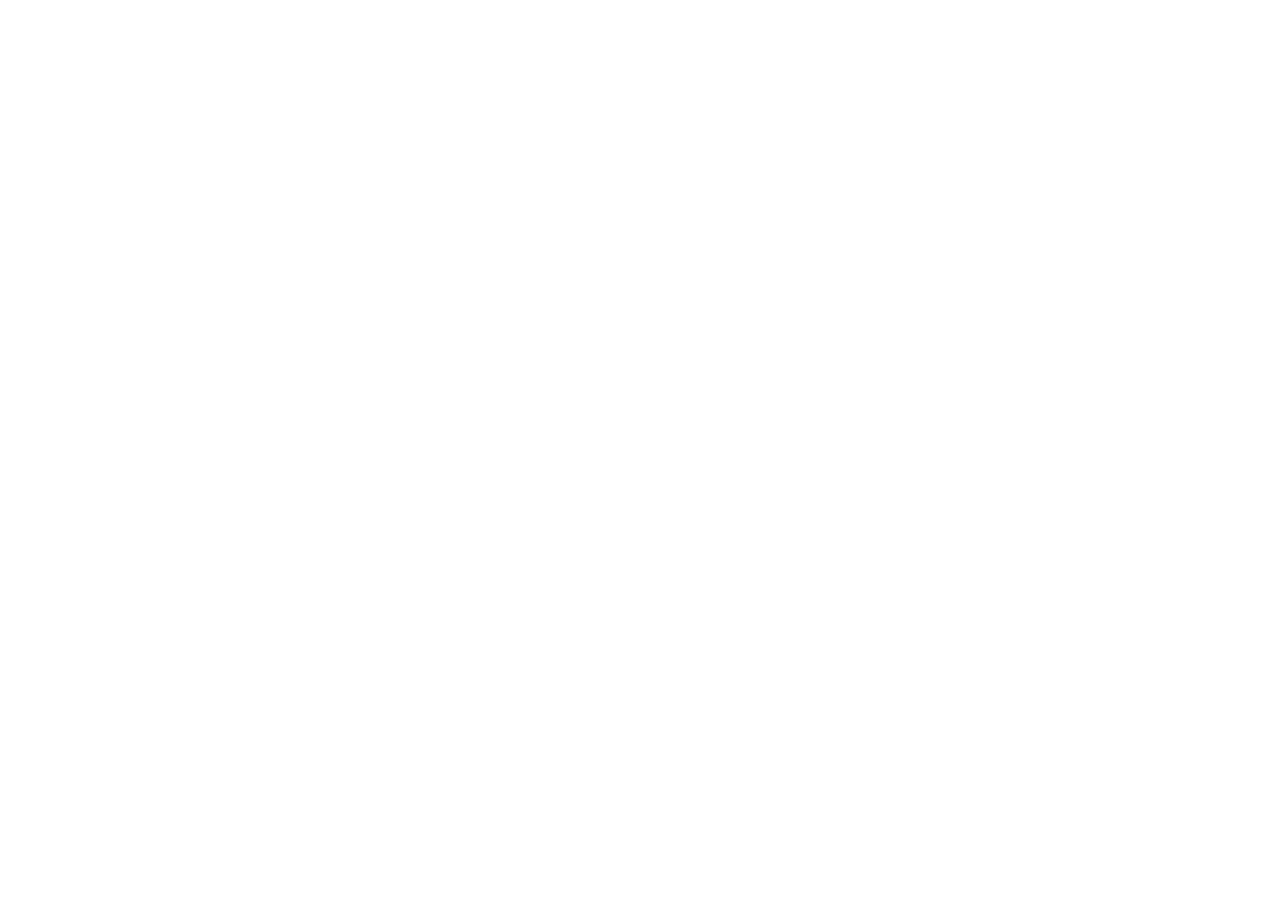
==== index.html @ b1124f7c "Primeros archivos del proyecto" ====
<!DOCTYPE html>
<html lang="en">
<head>
    <meta charset="UTF-8">
    <meta name="viewport" content="width=device-width, initial-scale=1.0">
    <title>PlusVida</title>
    <link rel="stylesheet" href="style.css">
    <script src="main.js" defer></script>
</head>
<body>
    
</body>
</html>
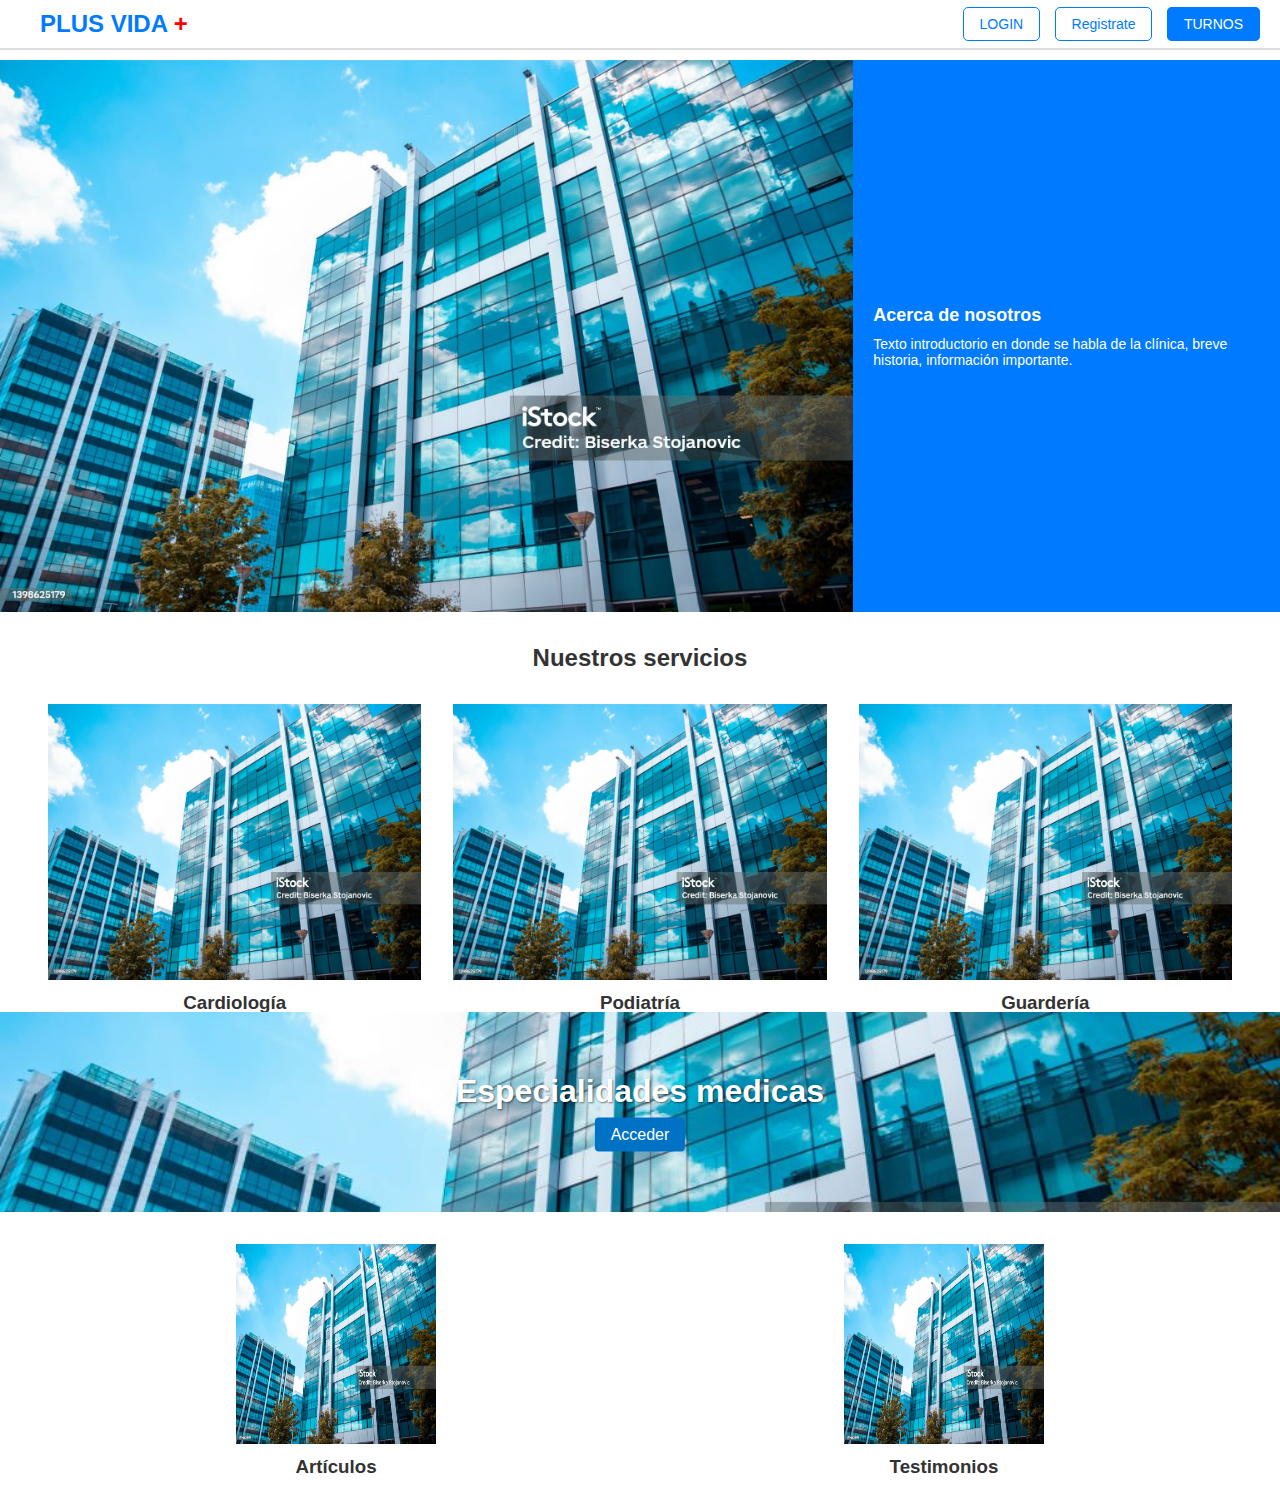
==== commit bccc8aeb: "subo cambios" ====
--- a/index.html
+++ b/index.html
@@ -1,13 +1,88 @@
 <!DOCTYPE html>
-<html lang="en">
-<head>
-    <meta charset="UTF-8">
-    <meta name="viewport" content="width=device-width, initial-scale=1.0">
-    <title>PlusVida</title>
-    <link rel="stylesheet" href="style.css">
-    <script src="main.js" defer></script>
-</head>
-<body>
+<html lang="es">
+  <head>
+    <meta charset="UTF-8" />
+    <meta name="viewport" content="width=device-width, initial-scale=1.0" />
+    <title>Plus Vida</title>
+    <link rel="stylesheet" href="./css/style.css" />
+    <link
+      rel="stylesheet"
+      href="assets/vendors/themify-icons/css/themify-icons.css"
+    />
+  </head>
+  <body>
+    <!-- Navbar -->
+    <div class="navbar">
+      <span class="menu-icon"></span>
+      <div class="navbar-brand">PLUS VIDA <span>+</span></div>
+      <div class="navbar-buttons">
+       
+        <a href="login.html">LOGIN</a>
+        <a href="register.html">Registrate</a>
+        <a href="">TURNOS</a>
+      </div>
+    </div>
+
+    <!-- Header with Sidebar -->
+    <div class="header">
+      <img src="clinica.jpg" alt="Clinica exterior" />
+      <div class="sidebar">
+        <h5>Acerca de nosotros</h5>
+        <p>
+          Texto introductorio en donde se habla de la clínica, breve historia,
+          información importante.
+        </p>
+      </div>
+    </div>
+    <section class="services">
+      <h2 class="section-title">Nuestros servicios</h2>
+      <div class="service-cards">
+        <div class="service-card">
+          <img src="clinica.jpg" alt="Cardiología" class="service-icon" />
+          <h3 class="service-title">Cardiología</h3>
+        </div>
+        <div class="service-card">
+          <img src="clinica.jpg" alt="Podiatría" class="service-icon" />
+          <h3 class="service-title">Podiatría</h3>
+        </div>
+        <div class="service-card">
+          <img src="clinica.jpg" alt="Guardería" class="service-icon" />
+          <h3 class="service-title">Guardería</h3>
+        </div>
+      </div>
+    </section>
+
+    <div class="container">
+      <img src="clinica.jpg" alt="Medical team" class="background-image" />
+      <div class="overlay-text">
+        <h2 class="title">Especialidades medicas</h2>
+        <button class="access-button">Acceder</button>
+      </div>
+    </div>
+
+    <section class="content">
+      <div class="content-item">
+        <img src="clinica.jpg" alt="Artículos" class="content-image" />
+        <h3 class="content-title">Artículos</h3>
+      </div>
+      <div class="content-item">
+        <img src="clinica.jpg" alt="Testimonios" class="content-image" />
+        <h3 class="content-title">Testimonios</h3>
+      </div>
+    </section>
+
+
+
+
+
+
+
+
+
+
+   
     
-</body>
-</html>+    
+    
+  </body>
+</html>
--- a/css/style.css
+++ b/css/style.css
@@ -0,0 +1,191 @@
+ * {
+    margin: 0;
+    padding: 0;
+    box-sizing: border-box;
+    font-family: Arial, sans-serif;
+}
+body {
+    background-color: #ffffff;
+    color: #333;
+}
+
+/* Navbar */
+.navbar {
+    background-color: #ffffff;
+    display: flex;
+    align-items: center;
+    padding: 10px 20px;
+    border-bottom: 2px solid #ddd;
+}
+.navbar .menu-icon {
+    font-size: 24px;
+    margin-right: 20px;
+    color: #007bff;
+    cursor: pointer;
+}
+.navbar-brand {
+    font-weight: bold;
+    font-size: 24px;
+    color: #007bff;
+    flex-grow: 1;
+    text-transform: uppercase;
+}
+.navbar-brand span {
+    color: red;
+}
+.navbar-buttons a {
+    padding: 8px 16px;
+    border: 1px solid #007bff;
+    border-radius: 5px;
+    text-decoration: none;
+    color: #007bff;
+    font-size: 14px;
+    margin-left: 10px;
+}
+.navbar-buttons a:last-child {
+    background-color: #007bff;
+    color: #fff;
+}
+
+/* Header with Sidebar */
+.header {
+    display: flex;
+    margin-top: 10px;
+}
+.header img {
+    width: 66.66%;
+    height: auto;
+}
+.sidebar {
+    background-color: #007bff;
+    color: white;
+    padding: 20px;
+    width: 33.33%;
+    display: flex;
+    flex-direction: column;
+    justify-content: center;
+}
+.sidebar h5 {
+    font-size: 18px;
+    margin-bottom: 10px;
+}
+.sidebar p {
+    font-size: 14px;
+}
+.services {
+    padding: 2rem;
+  }
+  
+  .section-title {
+    text-align: center;
+    margin-bottom: 2rem;
+  }
+  
+  .service-cards {
+    display: flex;
+    justify-content: center;
+  }
+  
+  .service-card {
+    text-align: center;
+    margin: 0 1rem;
+  }
+  
+  .service-icon {
+    width: 100%;
+    height: 100%;
+  }
+  
+  .service-title {
+    margin-top: 0.5rem;
+  }
+  
+  /* Estilos de la sección de especialidades médicas */
+  .specialties {
+    padding: 2rem;
+  }
+  
+  .specialty-tabs {
+    display: flex;
+    justify-content: center;
+    margin-bottom: 2rem;
+  }
+  
+  .specialty-tab {
+    background-color: #0072C6;
+    color: #fff;
+    border: none;
+    padding: 0.5rem 1rem;
+    margin: 0 0.5rem;
+    cursor: pointer;
+  }
+  
+  .specialty-tab.active {
+    background-color: #005A9E;
+  }
+  
+  /* Estilos de la sección de contenido */
+  .content {
+    display: flex;
+    justify-content: space-around;
+    padding: 2rem;
+  }
+  
+  .content-item {
+    text-align: center;
+  }
+  
+  .content-image {
+    width: 200px;
+    height: 200px;
+  }
+  
+  .content-title {
+    margin-top: 0.5rem;
+  }
+  .container {
+    position: relative;
+    width: 100%;
+    height: 200px; /* Ajusta la altura según tus necesidades */
+  }
+  
+  .background-image {
+    width: 100%;
+    height: 100%;
+    object-fit: cover;
+  }
+  
+  .overlay-text {
+    position: absolute;
+    top: 50%;
+    left: 50%;
+    transform: translate(-50%, -50%);
+    text-align: center;
+    color: white;
+    text-shadow: 1px 1px 2px rgba(0, 0, 0, 0.5);
+  }
+  
+  .title {
+    font-size: 2rem;
+    font-weight: bold;
+    margin-bottom: 0.5rem;
+  }
+  
+  .subtitle {
+    font-size: 2rem;
+    font-weight: bold;
+  }
+  .access-button {
+  background-color: #0072C6;
+  color: white;
+  border: none;
+  padding: 0.5rem 1rem;
+  font-size: 1rem;
+  cursor: pointer;
+  border-radius: 4px;
+  transition: background-color 0.3s ease;
+}
+
+.access-button:hover {
+  background-color: #005A9E;
+}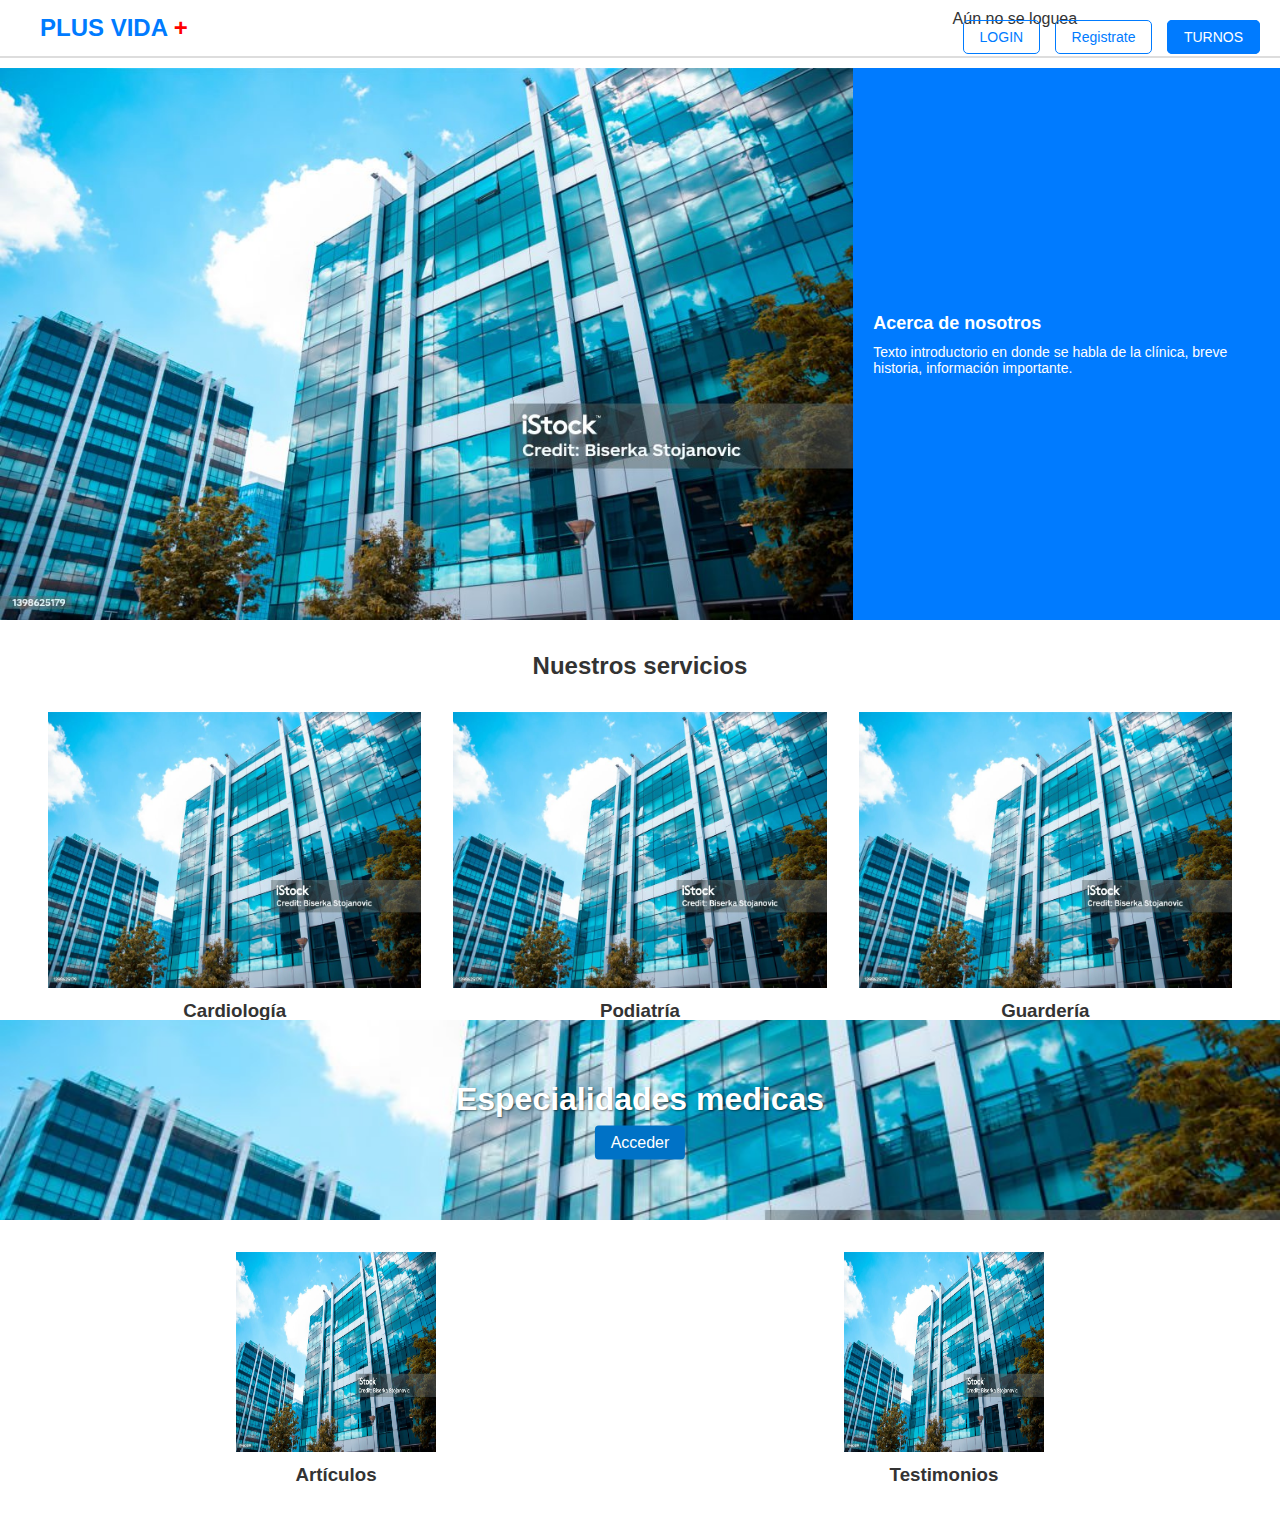
==== commit 3e55213c: "subo cambios de registro y inicio de session" ====
--- a/index.html
+++ b/index.html
@@ -9,6 +9,7 @@
       rel="stylesheet"
       href="assets/vendors/themify-icons/css/themify-icons.css"
     />
+    <script src="./js/Usuario.js"></script>
   </head>
   <body>
     <!-- Navbar -->
@@ -16,7 +17,7 @@
       <span class="menu-icon"></span>
       <div class="navbar-brand">PLUS VIDA <span>+</span></div>
       <div class="navbar-buttons">
-       
+       <p id="nombre1">aun no se loguea</p>
         <a href="login.html">LOGIN</a>
         <a href="register.html">Registrate</a>
         <a href="">TURNOS</a>
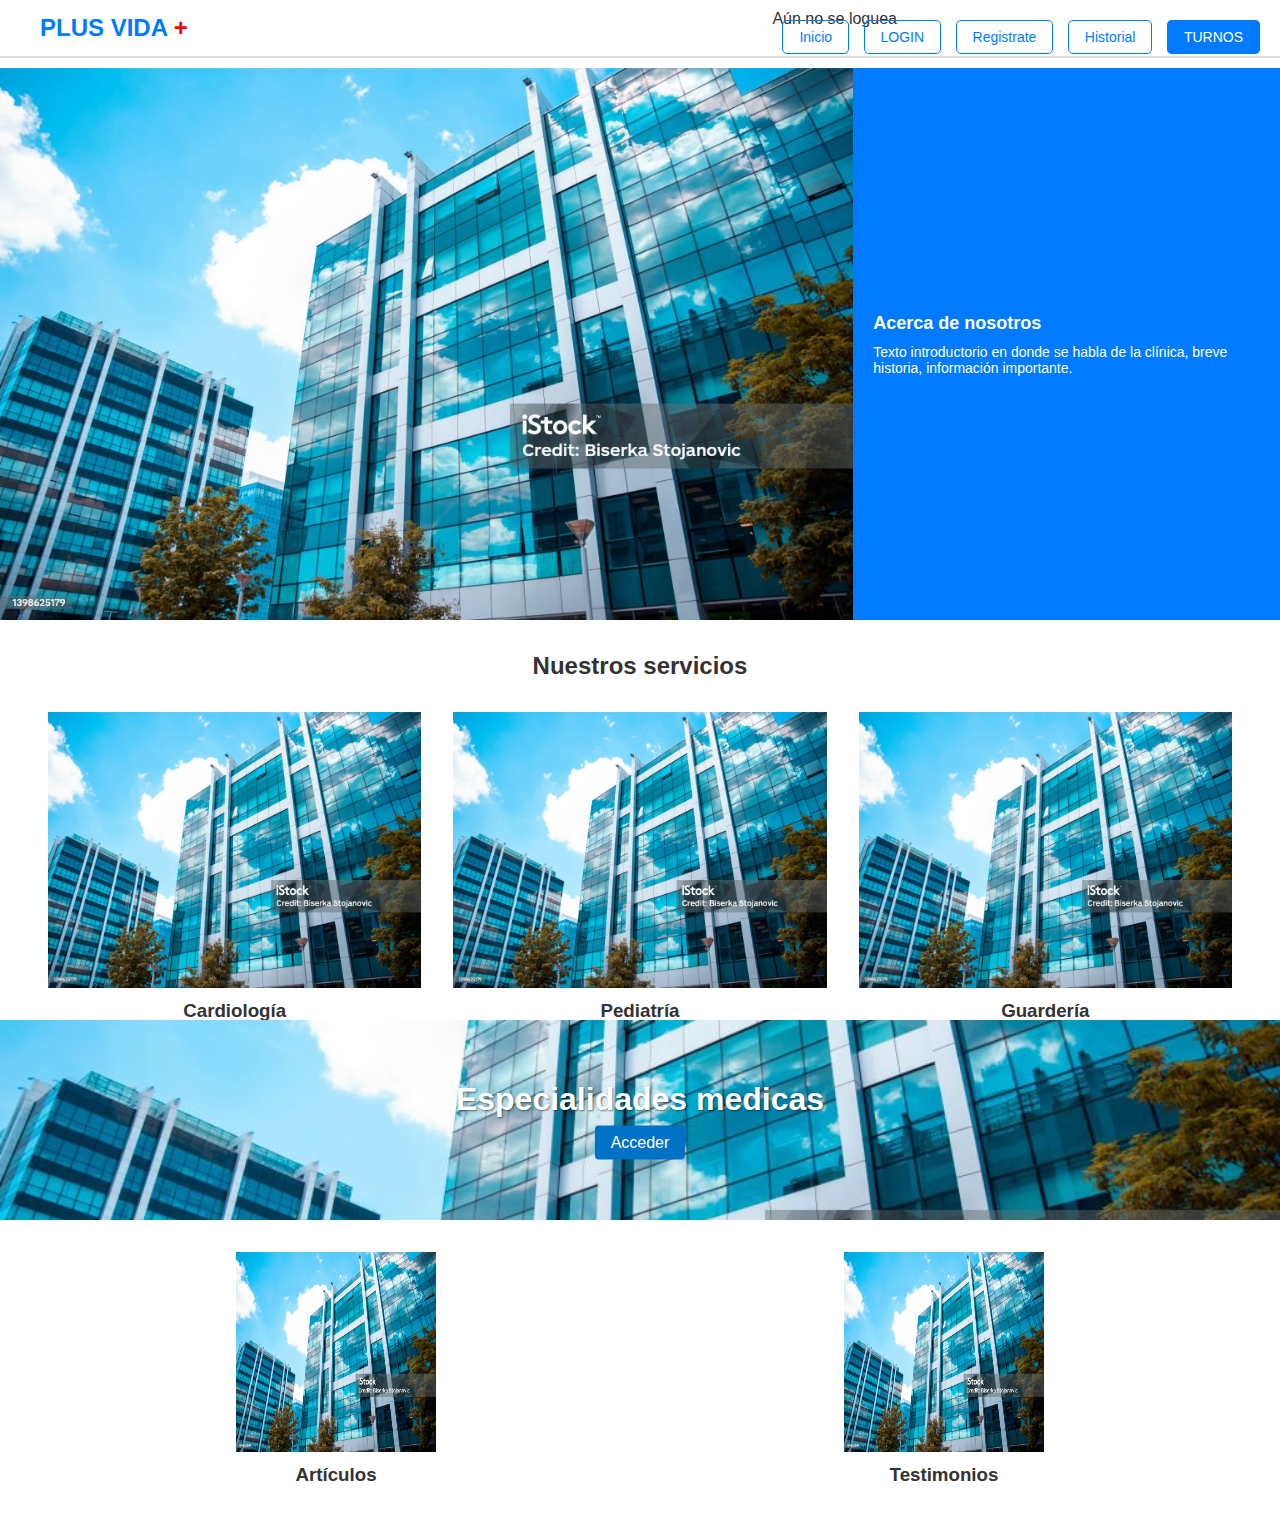
==== commit 8211d519: "Estudios creados | Turnos en proceso" ====
--- a/index.html
+++ b/index.html
@@ -18,8 +18,10 @@
       <div class="navbar-brand">PLUS VIDA <span>+</span></div>
       <div class="navbar-buttons">
        <p id="nombre1">aun no se loguea</p>
+       <a href="index.html">Inicio</a>
         <a href="login.html">LOGIN</a>
         <a href="register.html">Registrate</a>
+        <a href="historial.html">Historial</a>
         <a href="">TURNOS</a>
       </div>
     </div>
@@ -44,7 +46,7 @@
         </div>
         <div class="service-card">
           <img src="clinica.jpg" alt="Podiatría" class="service-icon" />
-          <h3 class="service-title">Podiatría</h3>
+          <h3 class="service-title">Pediatría</h3>
         </div>
         <div class="service-card">
           <img src="clinica.jpg" alt="Guardería" class="service-icon" />
--- a/css/style.css
+++ b/css/style.css
@@ -188,4 +188,41 @@
 
 .access-button:hover {
   background-color: #005A9E;
-}+}
+
+.row{
+  display: flex;
+  justify-content: center;
+}
+
+.col-lg-6{
+  display: flex;
+  justify-content: center;
+  text-align: center;
+  background-color: #0072C6;
+  border-radius: 10px;
+}
+
+.col-lg-4{
+  display: flex;
+  justify-content: center;
+  margin-top: 15px;
+}
+
+.col-lg-12{
+  margin-bottom: 15px;
+}
+
+.btn-secondary{
+  min-width: 700px;
+  max-height: 50px;
+}
+
+.col-lg-10{
+  display: flex;
+  justify-content: right;
+}
+.btn-success{
+  margin-top: 100px;
+  margin-right: 70px;
+}
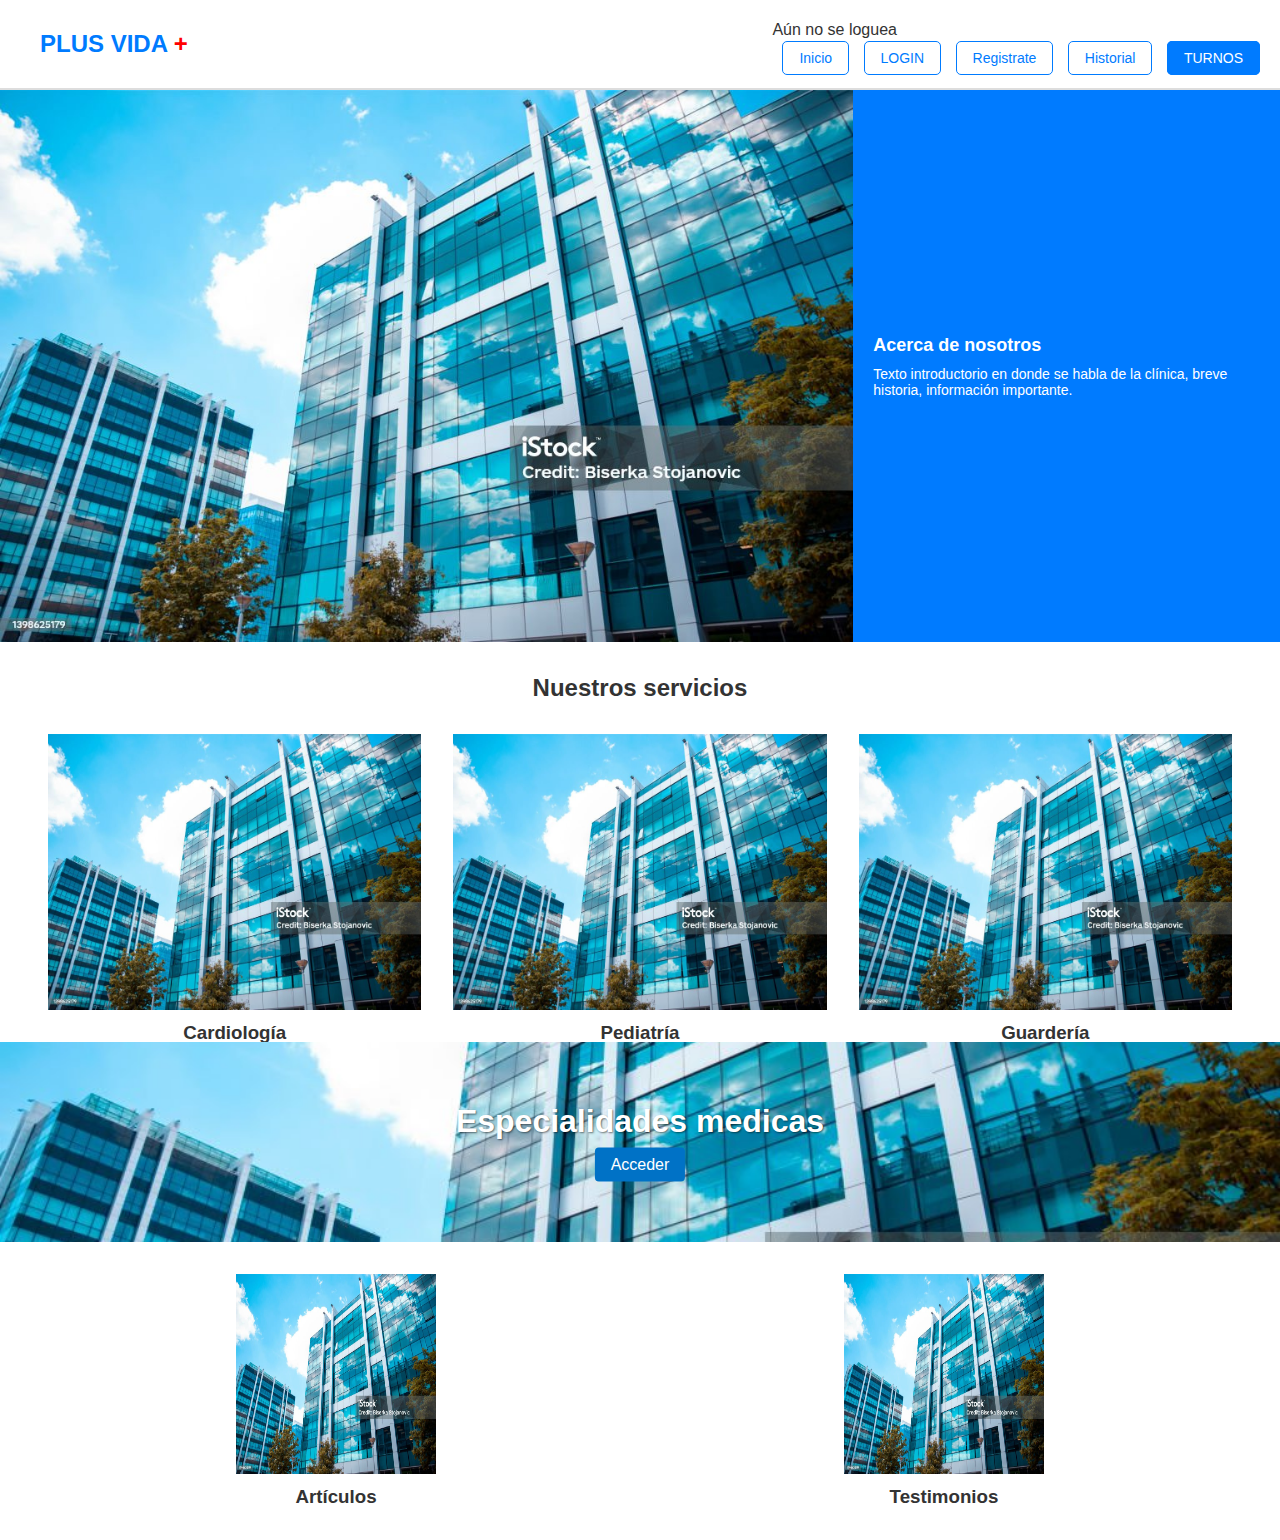
==== commit 7ab326fc: "Cambios de diseño que LUCAS GARCIA CARRERA deberia haber solucionado, dale lucas aprende diseño" ====
--- a/index.html
+++ b/index.html
@@ -1,78 +1,77 @@
 <!DOCTYPE html>
 <html lang="es">
-  <head>
-    <meta charset="UTF-8" />
-    <meta name="viewport" content="width=device-width, initial-scale=1.0" />
-    <title>Plus Vida</title>
-    <link rel="stylesheet" href="./css/style.css" />
-    <link
-      rel="stylesheet"
-      href="assets/vendors/themify-icons/css/themify-icons.css"
-    />
-    <script src="./js/Usuario.js"></script>
-  </head>
-  <body>
-    <!-- Navbar -->
-    <div class="navbar">
-      <span class="menu-icon"></span>
-      <div class="navbar-brand">PLUS VIDA <span>+</span></div>
-      <div class="navbar-buttons">
-       <p id="nombre1">aun no se loguea</p>
-       <a href="index.html">Inicio</a>
-        <a href="login.html">LOGIN</a>
-        <a href="register.html">Registrate</a>
-        <a href="historial.html">Historial</a>
-        <a href="">TURNOS</a>
+
+<head>
+  <meta charset="UTF-8" />
+  <meta name="viewport" content="width=device-width, initial-scale=1.0" />
+  <title>Plus Vida</title>
+  <link rel="stylesheet" href="./css/style.css" />
+  <link rel="stylesheet" href="assets/vendors/themify-icons/css/themify-icons.css" />
+  <script src="./js/Usuario.js"></script>
+</head>
+
+<body>
+  <!-- Navbar -->
+  <div class="navbar">
+    <span class="menu-icon"></span>
+    <div class="navbar-brand">PLUS VIDA <span>+</span></div>
+    <div class="navbar-buttons">
+      <p id="nombre1">Aun no se loguea</p>
+      <a href="index.html">Inicio</a>
+      <a href="login.html">LOGIN</a>
+      <a href="register.html">Registrate</a>
+      <a href="historial.html">Historial</a>
+      <a href="turnos.html">TURNOS</a>
+    </div>
+  </div>
+
+  <!-- Header with Sidebar -->
+  <div class="header">
+    <img src="clinica.jpg" alt="Clinica exterior" />
+    <div class="sidebar">
+      <h5>Acerca de nosotros</h5>
+      <p>
+        Texto introductorio en donde se habla de la clínica, breve historia,
+        información importante.
+      </p>
+    </div>
+  </div>
+  <section class="services">
+    <h2 class="section-title">Nuestros servicios</h2>
+    <div class="service-cards">
+      <div class="service-card">
+        <img src="clinica.jpg" alt="Cardiología" class="service-icon" />
+        <h3 class="service-title">Cardiología</h3>
+      </div>
+      <div class="service-card">
+        <img src="clinica.jpg" alt="Podiatría" class="service-icon" />
+        <h3 class="service-title">Pediatría</h3>
+      </div>
+      <div class="service-card">
+        <img src="clinica.jpg" alt="Guardería" class="service-icon" />
+        <h3 class="service-title">Guardería</h3>
       </div>
     </div>
+  </section>
 
-    <!-- Header with Sidebar -->
-    <div class="header">
-      <img src="clinica.jpg" alt="Clinica exterior" />
-      <div class="sidebar">
-        <h5>Acerca de nosotros</h5>
-        <p>
-          Texto introductorio en donde se habla de la clínica, breve historia,
-          información importante.
-        </p>
-      </div>
+  <div class="container">
+    <img src="clinica.jpg" alt="Medical team" class="background-image" />
+    <div class="overlay-text">
+      <h2 class="title">Especialidades medicas</h2>
+      <button class="access-button" href="turnos.html">Acceder</button>
     </div>
-    <section class="services">
-      <h2 class="section-title">Nuestros servicios</h2>
-      <div class="service-cards">
-        <div class="service-card">
-          <img src="clinica.jpg" alt="Cardiología" class="service-icon" />
-          <h3 class="service-title">Cardiología</h3>
-        </div>
-        <div class="service-card">
-          <img src="clinica.jpg" alt="Podiatría" class="service-icon" />
-          <h3 class="service-title">Pediatría</h3>
-        </div>
-        <div class="service-card">
-          <img src="clinica.jpg" alt="Guardería" class="service-icon" />
-          <h3 class="service-title">Guardería</h3>
-        </div>
-      </div>
-    </section>
+  </div>
 
-    <div class="container">
-      <img src="clinica.jpg" alt="Medical team" class="background-image" />
-      <div class="overlay-text">
-        <h2 class="title">Especialidades medicas</h2>
-        <button class="access-button">Acceder</button>
-      </div>
+  <section class="content">
+    <div class="content-item">
+      <img src="clinica.jpg" alt="Artículos" class="content-image" />
+      <h3 class="content-title">Artículos</h3>
     </div>
-
-    <section class="content">
-      <div class="content-item">
-        <img src="clinica.jpg" alt="Artículos" class="content-image" />
-        <h3 class="content-title">Artículos</h3>
-      </div>
-      <div class="content-item">
-        <img src="clinica.jpg" alt="Testimonios" class="content-image" />
-        <h3 class="content-title">Testimonios</h3>
-      </div>
-    </section>
+    <div class="content-item">
+      <img src="clinica.jpg" alt="Testimonios" class="content-image" />
+      <h3 class="content-title">Testimonios</h3>
+    </div>
+  </section>
 
 
 
@@ -83,9 +82,10 @@
 
 
 
-   
-    
-    
-    
-  </body>
-</html>
+
+
+
+
+</body>
+
+</html>--- a/css/style.css
+++ b/css/style.css
@@ -16,6 +16,7 @@
     align-items: center;
     padding: 10px 20px;
     border-bottom: 2px solid #ddd;
+    height: 90px;
 }
 .navbar .menu-icon {
     font-size: 24px;
@@ -50,7 +51,6 @@
 /* Header with Sidebar */
 .header {
     display: flex;
-    margin-top: 10px;
 }
 .header img {
     width: 66.66%;
@@ -193,6 +193,9 @@
 .row{
   display: flex;
   justify-content: center;
+  text-align: center;
+  padding-top: 45px;
+  padding-bottom: 45px;
 }
 
 .col-lg-6{
@@ -226,3 +229,6 @@
   margin-top: 100px;
   margin-right: 70px;
 }
+#nombre1{
+  margin-bottom: 10px;
+}